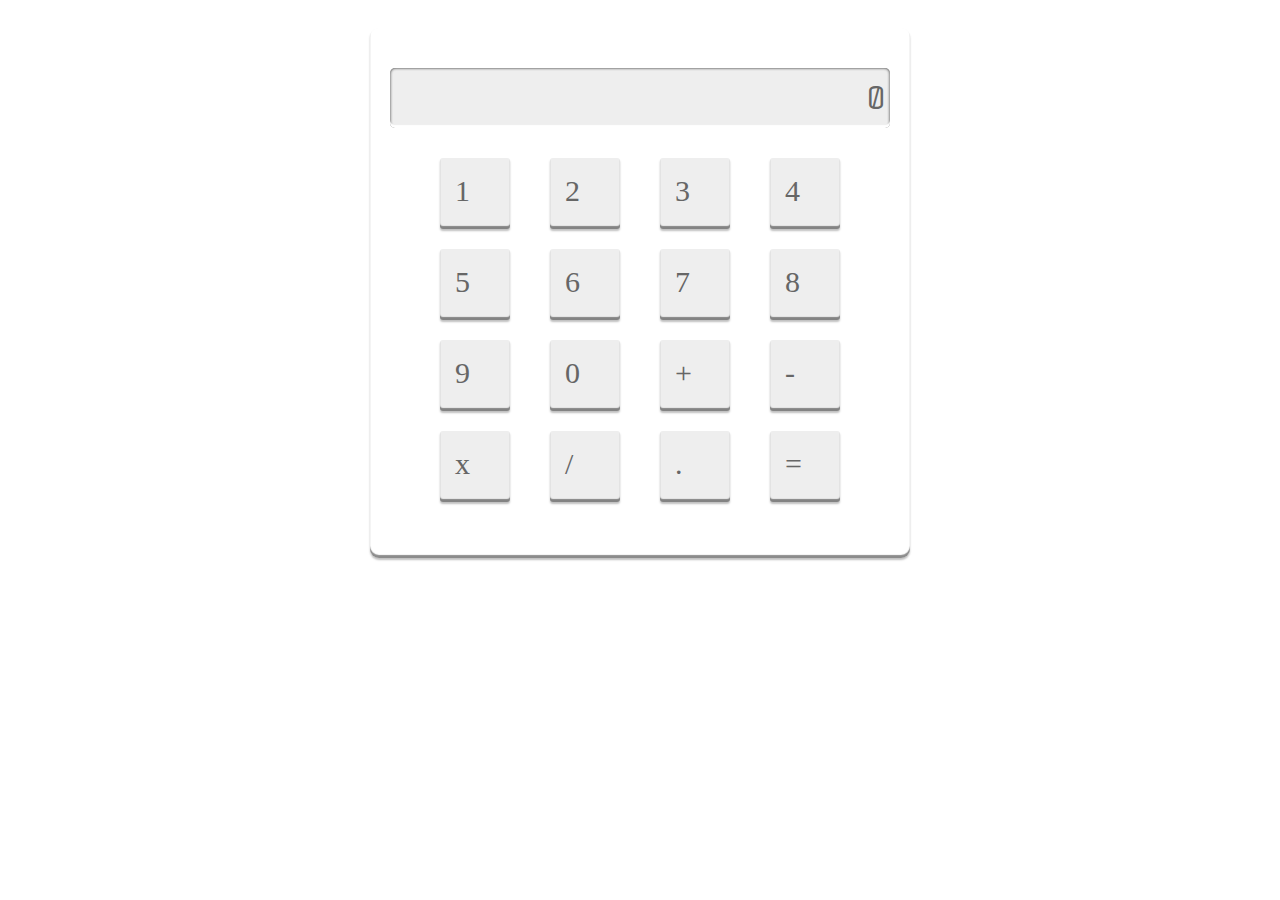
==== calculator/index.html @ 8654e8c7 "Operators and Numbers seperate click event handlers to distinguish from interface and math logic" ====
<!DOCTYPE html>
<html>
<head>
    <title>title</title>
    <script src='https://ajax.googleapis.com/ajax/libs/jquery/1.7.1/jquery.min.js'></script>
    <script src="js/underscore.min.js"></script>
    <script src="js/TweenMax.min.js"></script>
    <script src='js/calculator.interface.js'></script>
    <script src='js/calculator.interface.logic.js'></script>
    <script src='js/calculator.logic.js'></script>
    <link href='http://fonts.googleapis.com/css?family=Offside' rel='stylesheet' type='text/css'>
    <link href='css/global.css' rel='stylesheet' type='text/css'>
    <meta charset="UTF-8">
</head>
<body>
    <div id="calculator">
        <div class="display">
            <span class="digit">0</span>
        </div>
        <ul class="digits">
            <li id="1" class="numbers"><a href="#">1</a></li>
            <li id="2" class="numbers"><a href="#">2</a></li>
            <li id="3" class="numbers"><a href="#">3</a></li>
            <li id="4" class="numbers"><a href="#">4</a></li>
            <li id="5" class="numbers"><a href="#">5</a></li>
            <li id="6" class="numbers"><a href="#">6</a></li>
            <li id="7" class="numbers"><a href="#">7</a></li>
            <li id="8" class="numbers"><a href="#">8</a></li>
            <li id="9" class="numbers"><a href="#">9</a></li>
            <li id="0" class="numbers"><a href="#">0</a></li>
            <li id="add" class="operator"><a href="#">+</a></li>
            <li id="subtract" class="operator"><a href="#">-</a></li>
            <li id="multiply" class="operator"><a href="#">x</a></li>
            <li id="divide" class="operator"><a href="#">/</a></li>
            <li id="decimal"><a href="#">.</a></li>
            <li id="equals"><a href="#">=</a></li>
        </ul>
    </div>
</body>
</html>
---- calculator/css/global.css ----
body {
   padding: 20px;
   color: #666;
}

ul {
    margin: 0;
    padding: 0;
    list-style-type: none;
    clear: both;
    display: block;
}

a {
    text-decoration: none;
    color: #666;
}

/* Layout
=============================================== */

#calculator {
    display: block;
    width: 500px;
    height: 490px;
    margin: auto auto;
    border-radius: 9px;
    box-shadow: inset 0 -3px 1px rgba(0, 0, 0, 0.45), 0 2px 2px rgba(0, 0, 0, 0.25);
    padding: 20px;
}

.operators {
    float: left;
    margin: 30px 0;
    clear: both;
}

.display {
    box-shadow: inset 0 -3px 1px rgba(255, 255, 255, 1), inset 0 0 3px rgba(0, 0, 0, 0.9);
    margin: 20px auto;
    width: 500px;
    height: 60px;
    line-height: 60px;
    background-color: #eee;
    border-radius: 5px;
    float: left;
    font-family: 'Offside', cursive;
    font-size: 30px;
    text-align: right;
}

.display span {
    padding-right: 5px;
}

.digits {
    width: 500px;
    display: -webkit-flex;
    -webkit-flex-wrap: wrap;
    -webkit-flex-direction: row;
    -webkit-justify-content: center;
    -webkit-align-content: center;
    -webkit-align-items: center;
    -webkit-align-self: auto;
}

/* Buttons
=============================================== */

.digits li {
    min-width: 40px;
    min-height: 40px;
    -webkit-flex: 0 1 auto;
    -webkit-align-self: auto;
    margin:  10px 20px;
    border-radius: 3px;
    padding: 15px;
    font-size: 30px;
    background-color: #eee;
    border-top: solid 1px #eee;
    box-shadow: inset 0 -3px 1px rgba(0, 0, 0, 0.45), 0 2px 2px rgba(0, 0, 0, 0.25);
}

#7 { -webkit-order: 1; }
#8 { -webkit-order: 2; }
#9 { -webkit-order: 3; }
.divide { -webkit-order: 4; }

#4 { -webkit-order: 5; }
#5 { -webkit-order: 6; }
#6 { -webkit-order: 7; }
.multiply { -webkit-order: 8; }

#1 { -webkit-order: 9; }
#2 { -webkit-order: 10; }
#3 { -webkit-order: 11; }
.add { -webkit-order: 12; }

#0 { -webkit-order: 13; }
.decimal { -webkit-order: 14; }
.equals { -webkit-order: 15; }
.subtract { -webkit-order: 16; }

/* Calculator Interactive Interface
=============================================== */
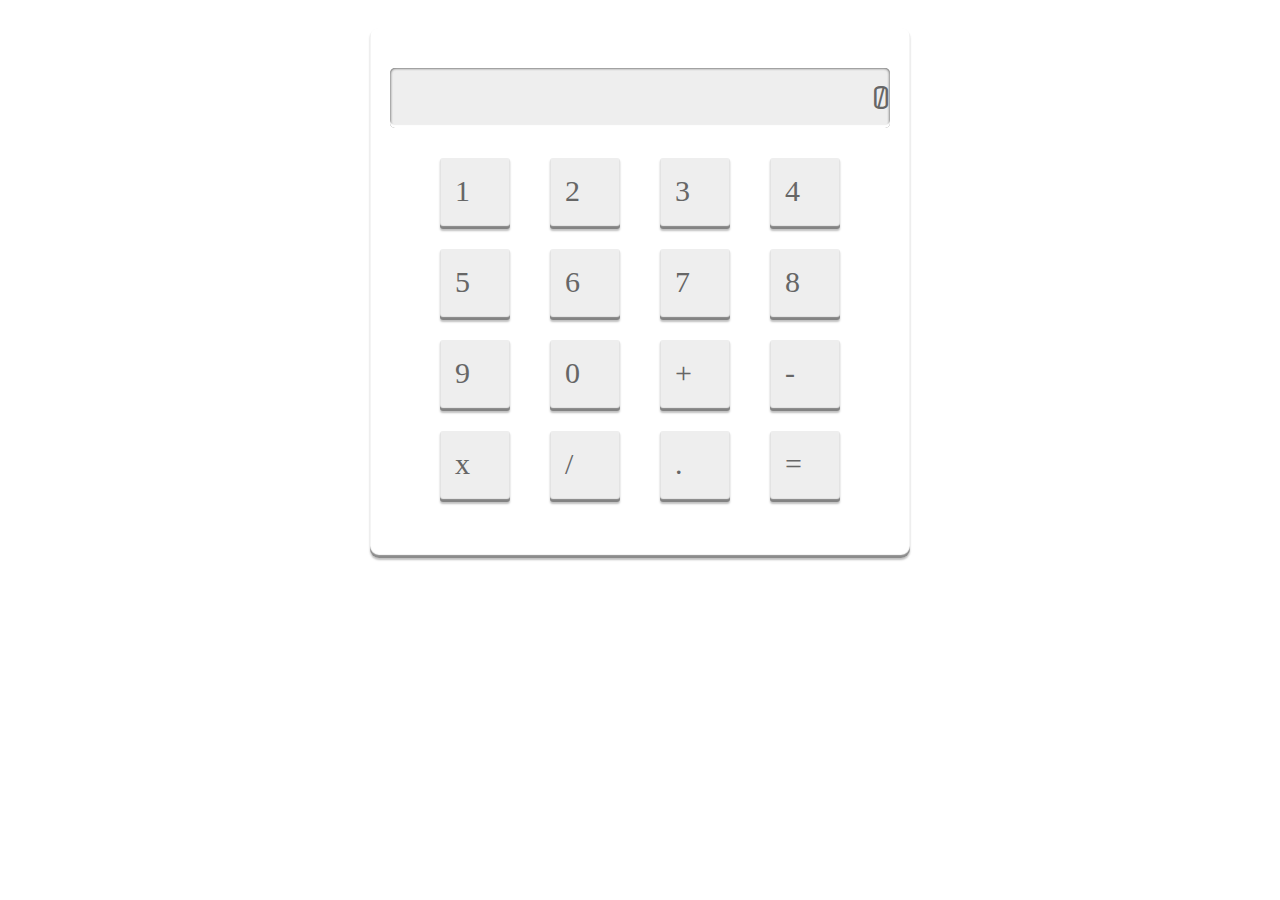
==== commit 6e983753: "Restructured calculator. (Ed V1)" ====
--- a/calculator/index.html
+++ b/calculator/index.html
@@ -3,11 +3,14 @@
 <head>
     <title>title</title>
     <script src='https://ajax.googleapis.com/ajax/libs/jquery/1.7.1/jquery.min.js'></script>
-    <script src="js/underscore.min.js"></script>
-    <script src="js/TweenMax.min.js"></script>
-    <script src='js/calculator.interface.js'></script>
-    <script src='js/calculator.interface.logic.js'></script>
-    <script src='js/calculator.logic.js'></script>
+    <script src='js/calculator.js'></script>
+    <script src='js/calculatorView.js'></script>
+    <script>
+        $(function (){
+            new CalculatorView();
+        });
+    </script>
+
     <link href='http://fonts.googleapis.com/css?family=Offside' rel='stylesheet' type='text/css'>
     <link href='css/global.css' rel='stylesheet' type='text/css'>
     <meta charset="UTF-8">
@@ -15,19 +18,19 @@
 <body>
     <div id="calculator">
         <div class="display">
-            <span class="digit">0</span>
+            0
         </div>
         <ul class="digits">
-            <li id="1" class="numbers"><a href="#">1</a></li>
-            <li id="2" class="numbers"><a href="#">2</a></li>
-            <li id="3" class="numbers"><a href="#">3</a></li>
-            <li id="4" class="numbers"><a href="#">4</a></li>
-            <li id="5" class="numbers"><a href="#">5</a></li>
-            <li id="6" class="numbers"><a href="#">6</a></li>
-            <li id="7" class="numbers"><a href="#">7</a></li>
-            <li id="8" class="numbers"><a href="#">8</a></li>
-            <li id="9" class="numbers"><a href="#">9</a></li>
-            <li id="0" class="numbers"><a href="#">0</a></li>
+            <li id="1" class="digit"><a href="#">1</a></li>
+            <li id="2" class="digit"><a href="#">2</a></li>
+            <li id="3" class="digit"><a href="#">3</a></li>
+            <li id="4" class="digit"><a href="#">4</a></li>
+            <li id="5" class="digit"><a href="#">5</a></li>
+            <li id="6" class="digit"><a href="#">6</a></li>
+            <li id="7" class="digit"><a href="#">7</a></li>
+            <li id="8" class="digit"><a href="#">8</a></li>
+            <li id="9" class="digit"><a href="#">9</a></li>
+            <li id="0" class="digit"><a href="#">0</a></li>
             <li id="add" class="operator"><a href="#">+</a></li>
             <li id="subtract" class="operator"><a href="#">-</a></li>
             <li id="multiply" class="operator"><a href="#">x</a></li>
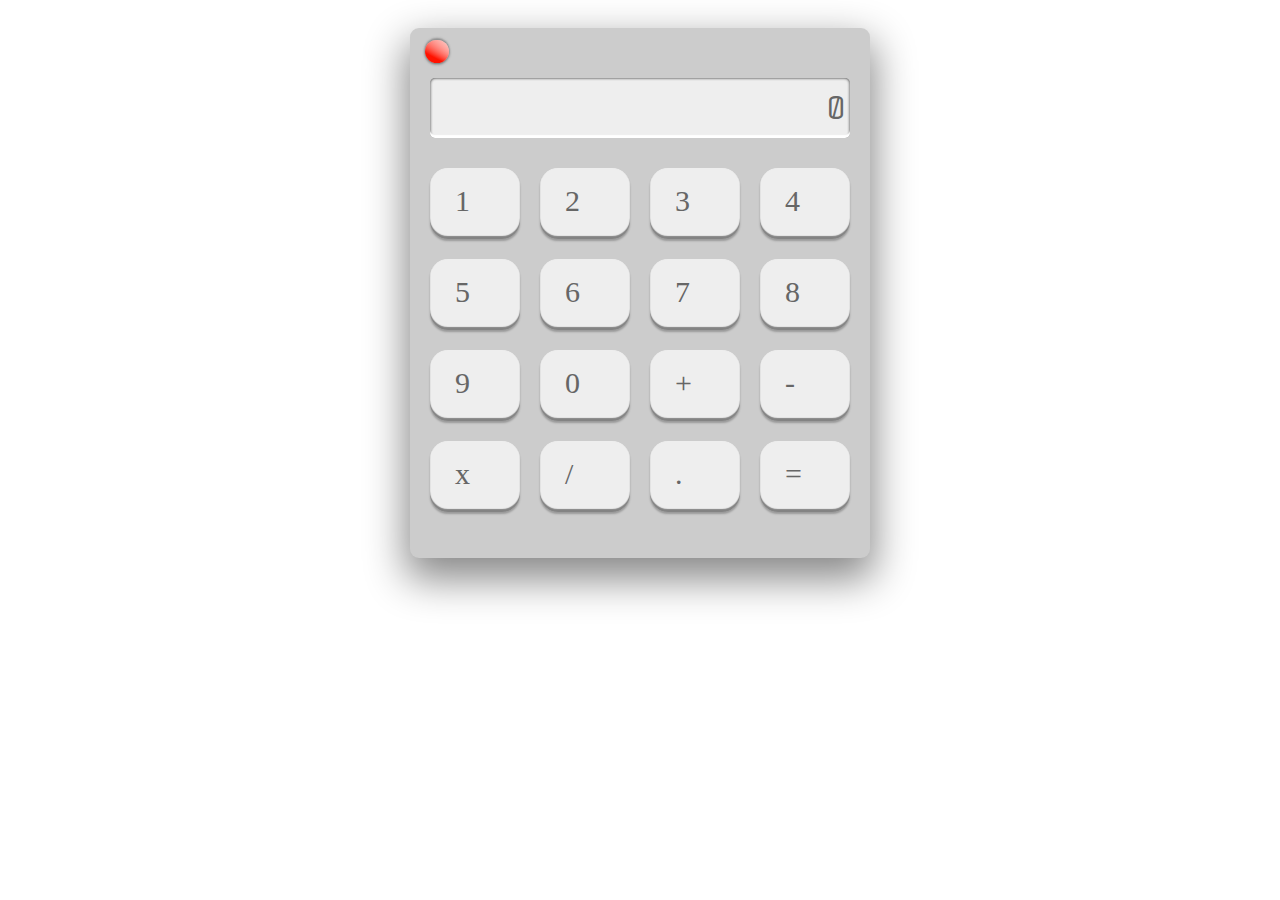
==== commit b4387b28: "Calculator styling, close button, gradients." ====
--- a/calculator/index.html
+++ b/calculator/index.html
@@ -17,26 +17,27 @@
 </head>
 <body>
     <div id="calculator">
+        <div class='close'><span>x</span></div>
         <div class="display">
             0
         </div>
         <ul class="digits">
-            <li id="1" class="digit"><a href="#">1</a></li>
-            <li id="2" class="digit"><a href="#">2</a></li>
-            <li id="3" class="digit"><a href="#">3</a></li>
-            <li id="4" class="digit"><a href="#">4</a></li>
-            <li id="5" class="digit"><a href="#">5</a></li>
-            <li id="6" class="digit"><a href="#">6</a></li>
-            <li id="7" class="digit"><a href="#">7</a></li>
-            <li id="8" class="digit"><a href="#">8</a></li>
-            <li id="9" class="digit"><a href="#">9</a></li>
-            <li id="0" class="digit"><a href="#">0</a></li>
-            <li id="add" class="operator"><a href="#">+</a></li>
-            <li id="subtract" class="operator"><a href="#">-</a></li>
-            <li id="multiply" class="operator"><a href="#">x</a></li>
-            <li id="divide" class="operator"><a href="#">/</a></li>
-            <li id="decimal"><a href="#">.</a></li>
-            <li id="equals"><a href="#">=</a></li>
+            <li id="1" class="digit">1</li>
+            <li id="2" class="digit">2</li>
+            <li id="3" class="digit">3</li>
+            <li id="4" class="digit">4</li>
+            <li id="5" class="digit">5</li>
+            <li id="6" class="digit">6</li>
+            <li id="7" class="digit">7</li>
+            <li id="8" class="digit">8</li>
+            <li id="9" class="digit">9</li>
+            <li id="0" class="digit">0</li>
+            <li id="add" class="operator">+</li>
+            <li id="subtract" class="operator">-</li>
+            <li id="multiply" class="operator">x</li>
+            <li id="divide" class="operator">/</li>
+            <li id="decimal">.</li>
+            <li id="equals">=</li>
         </ul>
     </div>
 </body>
--- a/calculator/css/global.css
+++ b/calculator/css/global.css
@@ -20,12 +20,15 @@
 =============================================== */
 
 #calculator {
+    position: relative;
+    background-color: #ccc;
     display: block;
-    width: 500px;
+    width: 420px;
     height: 490px;
     margin: auto auto;
     border-radius: 9px;
-    box-shadow: inset 0 -3px 1px rgba(0, 0, 0, 0.45), 0 2px 2px rgba(0, 0, 0, 0.25);
+    box-shadow: 0px 17px 40px 4px #888;
+    /*box-shadow: inset 0 -3px 1px rgba(0, 0, 0, 0.45), 0 2px 2px rgba(0, 0, 0, 0.25); */
     padding: 20px;
 }
 
@@ -37,8 +40,8 @@
 
 .display {
     box-shadow: inset 0 -3px 1px rgba(255, 255, 255, 1), inset 0 0 3px rgba(0, 0, 0, 0.9);
-    margin: 20px auto;
-    width: 500px;
+    margin: 30px auto 20px;
+    width: 415px;
     height: 60px;
     line-height: 60px;
     background-color: #eee;
@@ -47,20 +50,18 @@
     font-family: 'Offside', cursive;
     font-size: 30px;
     text-align: right;
-}
-
-.display span {
     padding-right: 5px;
 }
 
+
 .digits {
-    width: 500px;
+    width: 440px;
     display: -webkit-flex;
     -webkit-flex-wrap: wrap;
     -webkit-flex-direction: row;
-    -webkit-justify-content: center;
-    -webkit-align-content: center;
-    -webkit-align-items: center;
+    -webkit-justify-content: left;
+    -webkit-align-content: left;
+    -webkit-align-items: left;
     -webkit-align-self: auto;
 }
 
@@ -68,16 +69,17 @@
 =============================================== */
 
 .digits li {
+    cursor: pointer;
     min-width: 40px;
     min-height: 40px;
     -webkit-flex: 0 1 auto;
     -webkit-align-self: auto;
-    margin:  10px 20px;
-    border-radius: 3px;
-    padding: 15px;
+    margin: 10px 20px 10px 0px;
+    border-radius: 18px;
+    padding: 15px 25px;
     font-size: 30px;
-    background-color: #eee;
-    border-top: solid 1px #eee;
+    background-color: #EEE;
+    border-top: solid 1px #EEE;
     box-shadow: inset 0 -3px 1px rgba(0, 0, 0, 0.45), 0 2px 2px rgba(0, 0, 0, 0.25);
 }
 
@@ -101,7 +103,25 @@
 .equals { -webkit-order: 15; }
 .subtract { -webkit-order: 16; }
 
-/* Calculator Interactive Interface
-=============================================== */
+.close {
+    height: 15px;
+    width: 8px;
+    font-size: 18px;
+    line-height: 19px;
+    font-weight: bold;
+    color: #CCC;
+    padding: 0px 9px 8px 7px;
+    border-radius: 15px;
+    position: absolute;
+    top: 12px;
+    left: 15px;
+    box-shadow: 0 -2px 2px rgba(100, 100, 100, 0.50), 0 1px 3px rgba(100, 100, 100, 1);
+    background: -webkit-gradient(radial, 103 5, 40, 237 -414, 488, from(white), to(#FF1200));
+    cursor: pointer;
+}
 
+.close span {
+    font-family: "Comic Sans MS";
+    display: none;
+}
 
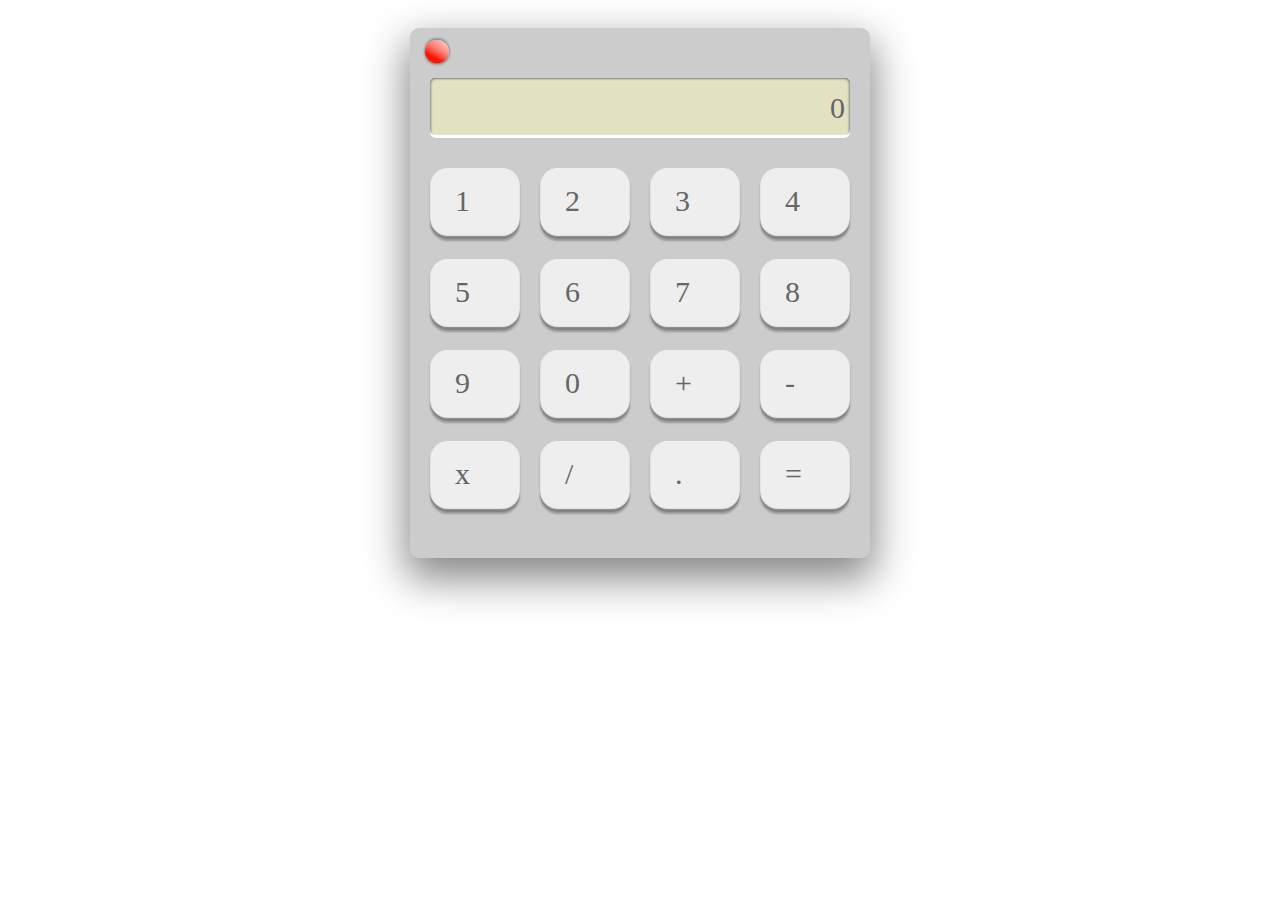
==== commit 25901f40: "Separate getValue and inputDigit" ====
--- a/calculator/index.html
+++ b/calculator/index.html
@@ -2,7 +2,8 @@
 <html>
 <head>
     <title>title</title>
-    <script src='https://ajax.googleapis.com/ajax/libs/jquery/1.7.1/jquery.min.js'></script>
+    <script src='js/jquery.min.js'></script>
+    <script src='js/digitBuffer.js'></script>
     <script src='js/calculator.js'></script>
     <script src='js/calculatorView.js'></script>
     <script>
@@ -11,7 +12,7 @@
         });
     </script>
 
-    <link href='http://fonts.googleapis.com/css?family=Offside' rel='stylesheet' type='text/css'>
+    <link href='http://fonts.googleapis.com/css?family=Offside'>
     <link href='css/global.css' rel='stylesheet' type='text/css'>
     <meta charset="UTF-8">
 </head>
--- a/calculator/css/global.css
+++ b/calculator/css/global.css
@@ -44,7 +44,7 @@
     width: 415px;
     height: 60px;
     line-height: 60px;
-    background-color: #eee;
+    background-color: #e2e2c3;
     border-radius: 5px;
     float: left;
     font-family: 'Offside', cursive;
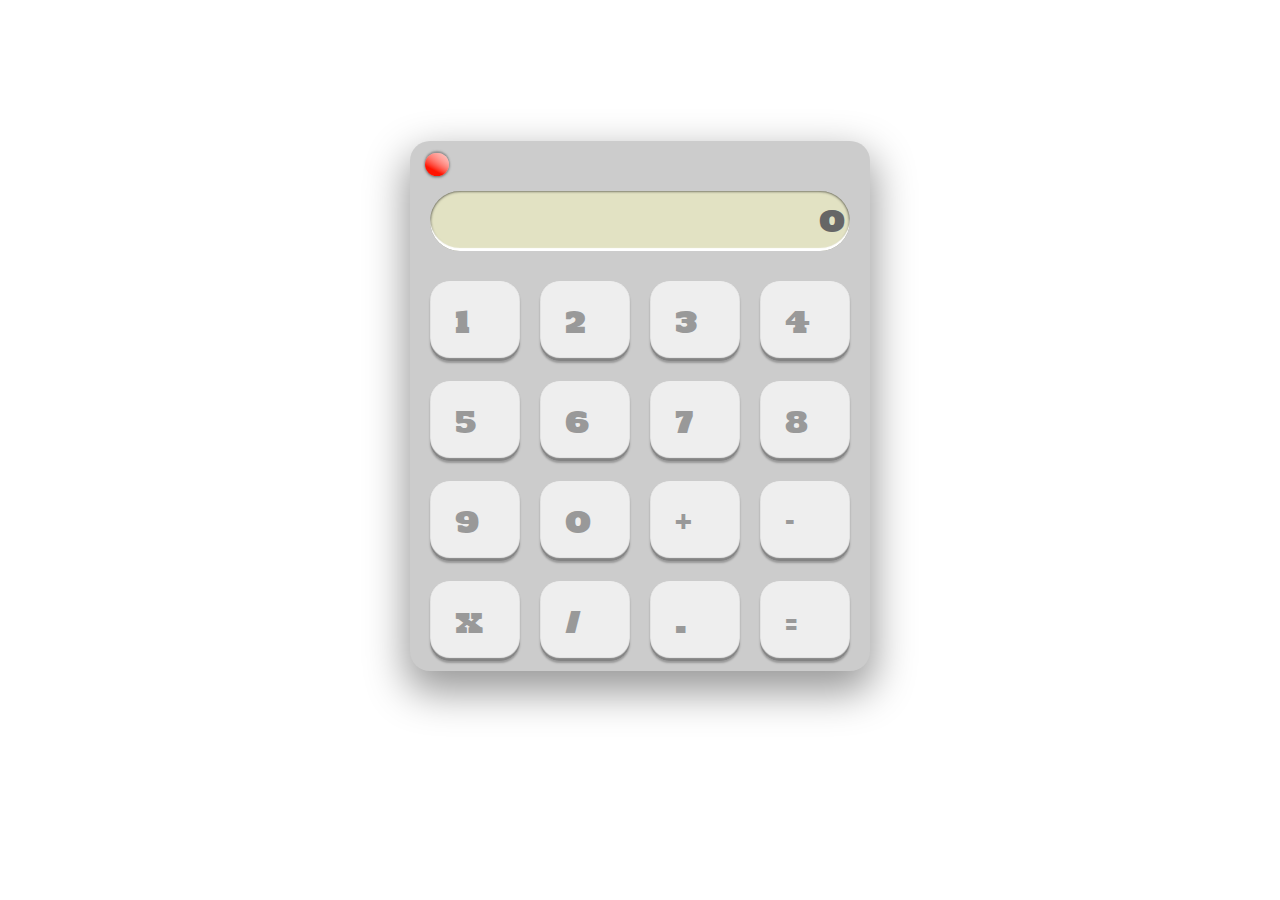
==== commit 4ebfe292: "Animation effects." ====
--- a/calculator/index.html
+++ b/calculator/index.html
@@ -3,22 +3,25 @@
 <head>
     <title>title</title>
     <script src='js/jquery.min.js'></script>
+    <script src='js/TweenMax.min.js'></script>
     <script src='js/digitBuffer.js'></script>
     <script src='js/calculator.js'></script>
     <script src='js/calculatorView.js'></script>
+    <script src='js/calculatorAnimations.js'></script>
+
     <script>
         $(function (){
             new CalculatorView();
         });
     </script>
 
-    <link href='http://fonts.googleapis.com/css?family=Offside'>
+    <link href='http://fonts.googleapis.com/css?family=Holtwood+One+SC' rel='stylesheet' type='text/css'>
     <link href='css/global.css' rel='stylesheet' type='text/css'>
     <meta charset="UTF-8">
 </head>
 <body>
     <div id="calculator">
-        <div class='close'><span>x</span></div>
+        <div class='close'><span></span></div>
         <div class="display">
             0
         </div>
@@ -37,7 +40,7 @@
             <li id="subtract" class="operator">-</li>
             <li id="multiply" class="operator">x</li>
             <li id="divide" class="operator">/</li>
-            <li id="decimal">.</li>
+            <li id="decimal" class="digit">.</li>
             <li id="equals">=</li>
         </ul>
     </div>
--- a/calculator/css/global.css
+++ b/calculator/css/global.css
@@ -1,6 +1,7 @@
 body {
    padding: 20px;
    color: #666;
+   font-family: 'Holtwood One SC', serif;
 }
 
 ul {
@@ -20,14 +21,12 @@
 =============================================== */
 
 #calculator {
-    position: relative;
     background-color: #ccc;
     display: block;
     width: 420px;
     height: 490px;
     margin: auto auto;
-    border-radius: 9px;
-    box-shadow: 0px 17px 40px 4px #888;
+    border-radius: 20px;
     /*box-shadow: inset 0 -3px 1px rgba(0, 0, 0, 0.45), 0 2px 2px rgba(0, 0, 0, 0.25); */
     padding: 20px;
 }
@@ -45,9 +44,8 @@
     height: 60px;
     line-height: 60px;
     background-color: #e2e2c3;
-    border-radius: 5px;
+    border-radius: 40px;
     float: left;
-    font-family: 'Offside', cursive;
     font-size: 30px;
     text-align: right;
     padding-right: 5px;
@@ -75,12 +73,13 @@
     -webkit-flex: 0 1 auto;
     -webkit-align-self: auto;
     margin: 10px 20px 10px 0px;
-    border-radius: 18px;
+    border-radius: 20px;
     padding: 15px 25px;
     font-size: 30px;
     background-color: #EEE;
     border-top: solid 1px #EEE;
     box-shadow: inset 0 -3px 1px rgba(0, 0, 0, 0.45), 0 2px 2px rgba(0, 0, 0, 0.25);
+    color: #999;
 }
 
 #7 { -webkit-order: 1; }
@@ -109,7 +108,7 @@
     font-size: 18px;
     line-height: 19px;
     font-weight: bold;
-    color: #CCC;
+    color: #000;
     padding: 0px 9px 8px 7px;
     border-radius: 15px;
     position: absolute;
@@ -118,10 +117,15 @@
     box-shadow: 0 -2px 2px rgba(100, 100, 100, 0.50), 0 1px 3px rgba(100, 100, 100, 1);
     background: -webkit-gradient(radial, 103 5, 40, 237 -414, 488, from(white), to(#FF1200));
     cursor: pointer;
+    font-family: "Comic Sans MS";
+
 }
 
 .close span {
-    font-family: "Comic Sans MS";
-    display: none;
+   display: none;
 }
 
+.close span:after {
+    content: 'x';
+}
+
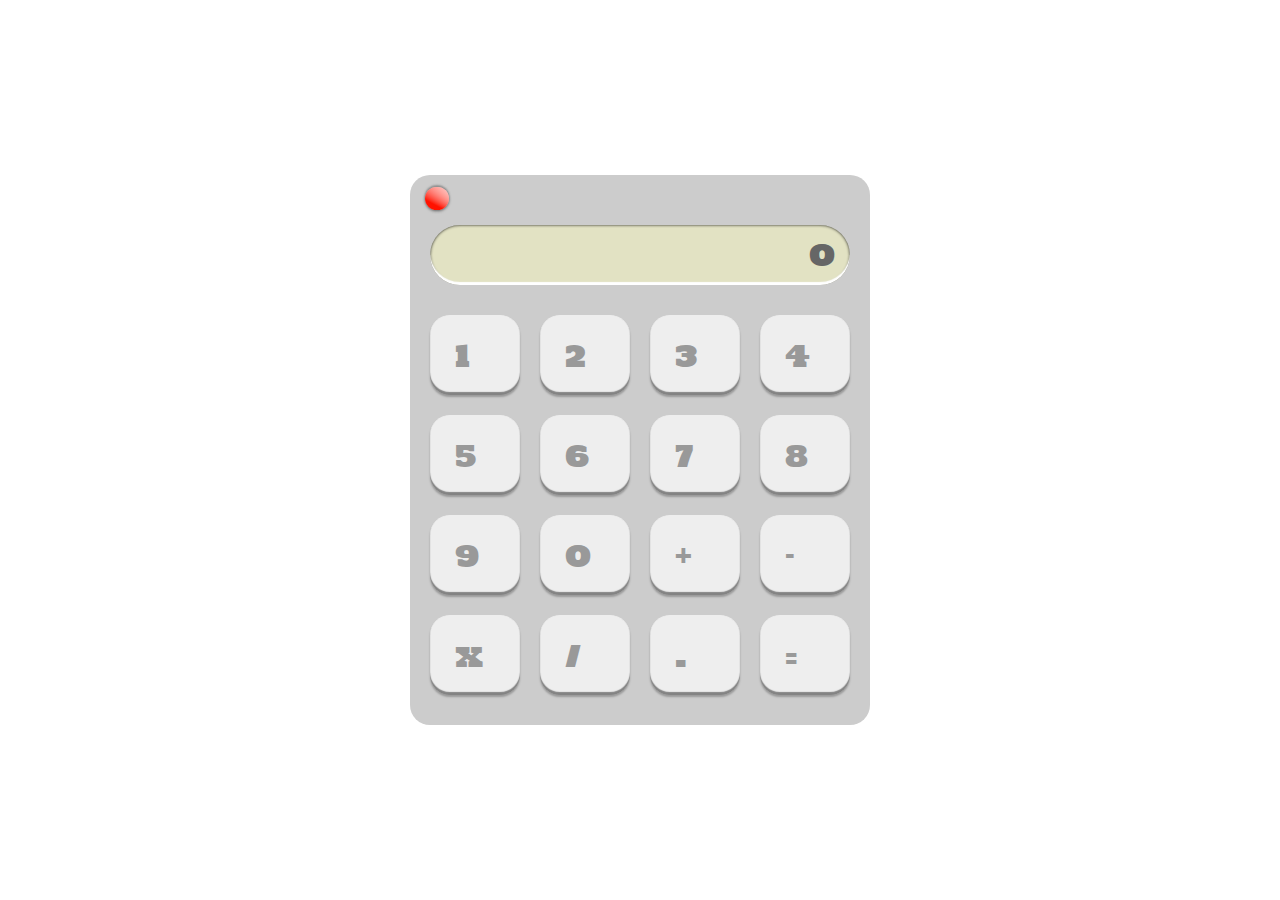
==== commit 294d23ab: "Animation js re-organized, calculator centered" ====
--- a/calculator/index.html
+++ b/calculator/index.html
@@ -8,7 +8,6 @@
     <script src='js/calculator.js'></script>
     <script src='js/calculatorView.js'></script>
     <script src='js/calculatorAnimations.js'></script>
-
     <script>
         $(function (){
             new CalculatorView();
@@ -20,29 +19,31 @@
     <meta charset="UTF-8">
 </head>
 <body>
-    <div id="calculator">
-        <div class='close'><span></span></div>
-        <div class="display">
-            0
+    <div class="centered">
+        <div id="calculator">
+            <div class='close'><span></span></div>
+            <div class="display">
+                0
+            </div>
+            <ul class="digits">
+                <li id="1" class="digit">1</li>
+                <li id="2" class="digit">2</li>
+                <li id="3" class="digit">3</li>
+                <li id="4" class="digit">4</li>
+                <li id="5" class="digit">5</li>
+                <li id="6" class="digit">6</li>
+                <li id="7" class="digit">7</li>
+                <li id="8" class="digit">8</li>
+                <li id="9" class="digit">9</li>
+                <li id="0" class="digit">0</li>
+                <li id="add" class="operator">+</li>
+                <li id="subtract" class="operator">-</li>
+                <li id="multiply" class="operator">x</li>
+                <li id="divide" class="operator">/</li>
+                <li id="decimal" class="digit">.</li>
+                <li id="equals">=</li>
+            </ul>
         </div>
-        <ul class="digits">
-            <li id="1" class="digit">1</li>
-            <li id="2" class="digit">2</li>
-            <li id="3" class="digit">3</li>
-            <li id="4" class="digit">4</li>
-            <li id="5" class="digit">5</li>
-            <li id="6" class="digit">6</li>
-            <li id="7" class="digit">7</li>
-            <li id="8" class="digit">8</li>
-            <li id="9" class="digit">9</li>
-            <li id="0" class="digit">0</li>
-            <li id="add" class="operator">+</li>
-            <li id="subtract" class="operator">-</li>
-            <li id="multiply" class="operator">x</li>
-            <li id="divide" class="operator">/</li>
-            <li id="decimal" class="digit">.</li>
-            <li id="equals">=</li>
-        </ul>
     </div>
 </body>
 </html>
--- a/calculator/css/global.css
+++ b/calculator/css/global.css
@@ -1,7 +1,8 @@
 body {
-   padding: 20px;
-   color: #666;
-   font-family: 'Holtwood One SC', serif;
+    margin: 0px;
+    padding: 0px;
+    color: #666;
+    font-family: 'Holtwood One SC', serif;
 }
 
 ul {
@@ -20,15 +21,30 @@
 /* Layout
 =============================================== */
 
+.centered {
+    position: absolute;
+    box-sizing: border-box;
+    --moz-box-sizing: border-box;
+    height: 550px;
+    width: 500px;
+    margin: -275px 0 0 -250px;
+    top: 50%;
+    left: 50%;
+}
+
 #calculator {
+    box-sizing: border-box;
+    --moz-box-sizing: border-box;
+    width: 460px;
+    height: 550px;
+
+    position: relative;
+    display: block;
+    margin: auto auto;
+    padding: 20px;
     background-color: #ccc;
-    display: block;
-    width: 420px;
-    height: 490px;
-    margin: auto auto;
     border-radius: 20px;
     /*box-shadow: inset 0 -3px 1px rgba(0, 0, 0, 0.45), 0 2px 2px rgba(0, 0, 0, 0.25); */
-    padding: 20px;
 }
 
 .operators {
@@ -39,8 +55,10 @@
 
 .display {
     box-shadow: inset 0 -3px 1px rgba(255, 255, 255, 1), inset 0 0 3px rgba(0, 0, 0, 0.9);
+    box-sizing: border-box;
+    -moz-box-sizing: border-box;
     margin: 30px auto 20px;
-    width: 415px;
+    width: 100%;
     height: 60px;
     line-height: 60px;
     background-color: #e2e2c3;
@@ -48,19 +66,33 @@
     float: left;
     font-size: 30px;
     text-align: right;
-    padding-right: 5px;
+    padding-right: 15px;
 }
 
 
 .digits {
     width: 440px;
     display: -webkit-flex;
+    display: -moz-flex;
+
+
     -webkit-flex-wrap: wrap;
+    -moz-box-wrap: wrap;
+
     -webkit-flex-direction: row;
+    -moz-box-direction : row;
+
     -webkit-justify-content: left;
+    -moz-justify-content: left;
+
     -webkit-align-content: left;
+    -moz-align-content: left;
+
     -webkit-align-items: left;
+    -moz-align-items: left;
+
     -webkit-align-self: auto;
+    -moz-align-self: auto;
 }
 
 /* Buttons
@@ -68,10 +100,12 @@
 
 .digits li {
     cursor: pointer;
-    min-width: 40px;
+    width: 40px;
     min-height: 40px;
     -webkit-flex: 0 1 auto;
     -webkit-align-self: auto;
+    -moz-flex: 0 1 auto;
+    -moz-align-self: auto;
     margin: 10px 20px 10px 0px;
     border-radius: 20px;
     padding: 15px 25px;
@@ -80,27 +114,76 @@
     border-top: solid 1px #EEE;
     box-shadow: inset 0 -3px 1px rgba(0, 0, 0, 0.45), 0 2px 2px rgba(0, 0, 0, 0.25);
     color: #999;
-}
-
-#7 { -webkit-order: 1; }
-#8 { -webkit-order: 2; }
-#9 { -webkit-order: 3; }
-.divide { -webkit-order: 4; }
-
-#4 { -webkit-order: 5; }
-#5 { -webkit-order: 6; }
-#6 { -webkit-order: 7; }
-.multiply { -webkit-order: 8; }
-
-#1 { -webkit-order: 9; }
-#2 { -webkit-order: 10; }
-#3 { -webkit-order: 11; }
-.add { -webkit-order: 12; }
-
-#0 { -webkit-order: 13; }
-.decimal { -webkit-order: 14; }
-.equals { -webkit-order: 15; }
-.subtract { -webkit-order: 16; }
+    float: left;
+}
+
+#7 {
+    -webkit-order: 1;
+    -moz-order: 1;
+}
+#8 {
+    -webkit-order: 2;
+    -moz-order: 2;
+}
+#9 {
+    -webkit-order: 3;
+    -moz-order: 3;
+}
+.divide {
+    -webkit-order: 4;
+    -moz-order: 4;
+}
+
+#4 {
+    -webkit-order: 5;
+    -moz-order: 5;
+}
+#5 {
+    -webkit-order: 6;
+    -moz-order: 6;
+}
+#6 {
+    -webkit-order: 7;
+    -moz-order: 7;
+}
+.multiply {
+    -webkit-order: 8;
+    -moz-order: 8;
+}
+
+#1 {
+    -webkit-order: 9;
+    -moz-order: 9;
+}
+#2 {
+    -webkit-order: 10;
+    -moz-order: 10;
+}
+#3 {
+    -webkit-order: 11;
+    -moz-order: 11;
+}
+.add {
+    -webkit-order: 12;
+    -moz-order: 12;
+}
+
+#0 {
+    -webkit-order: 13;
+    -moz-order: 12;
+}
+.decimal {
+    -webkit-order: 14;
+    -moz-order: 14;
+}
+.equals {
+    -webkit-order: 15;
+    -moz-order: 15;
+}
+.subtract {
+    -webkit-order: 16;
+    -moz-order: 16;
+}
 
 .close {
     height: 15px;
@@ -118,7 +201,6 @@
     background: -webkit-gradient(radial, 103 5, 40, 237 -414, 488, from(white), to(#FF1200));
     cursor: pointer;
     font-family: "Comic Sans MS";
-
 }
 
 .close span {
